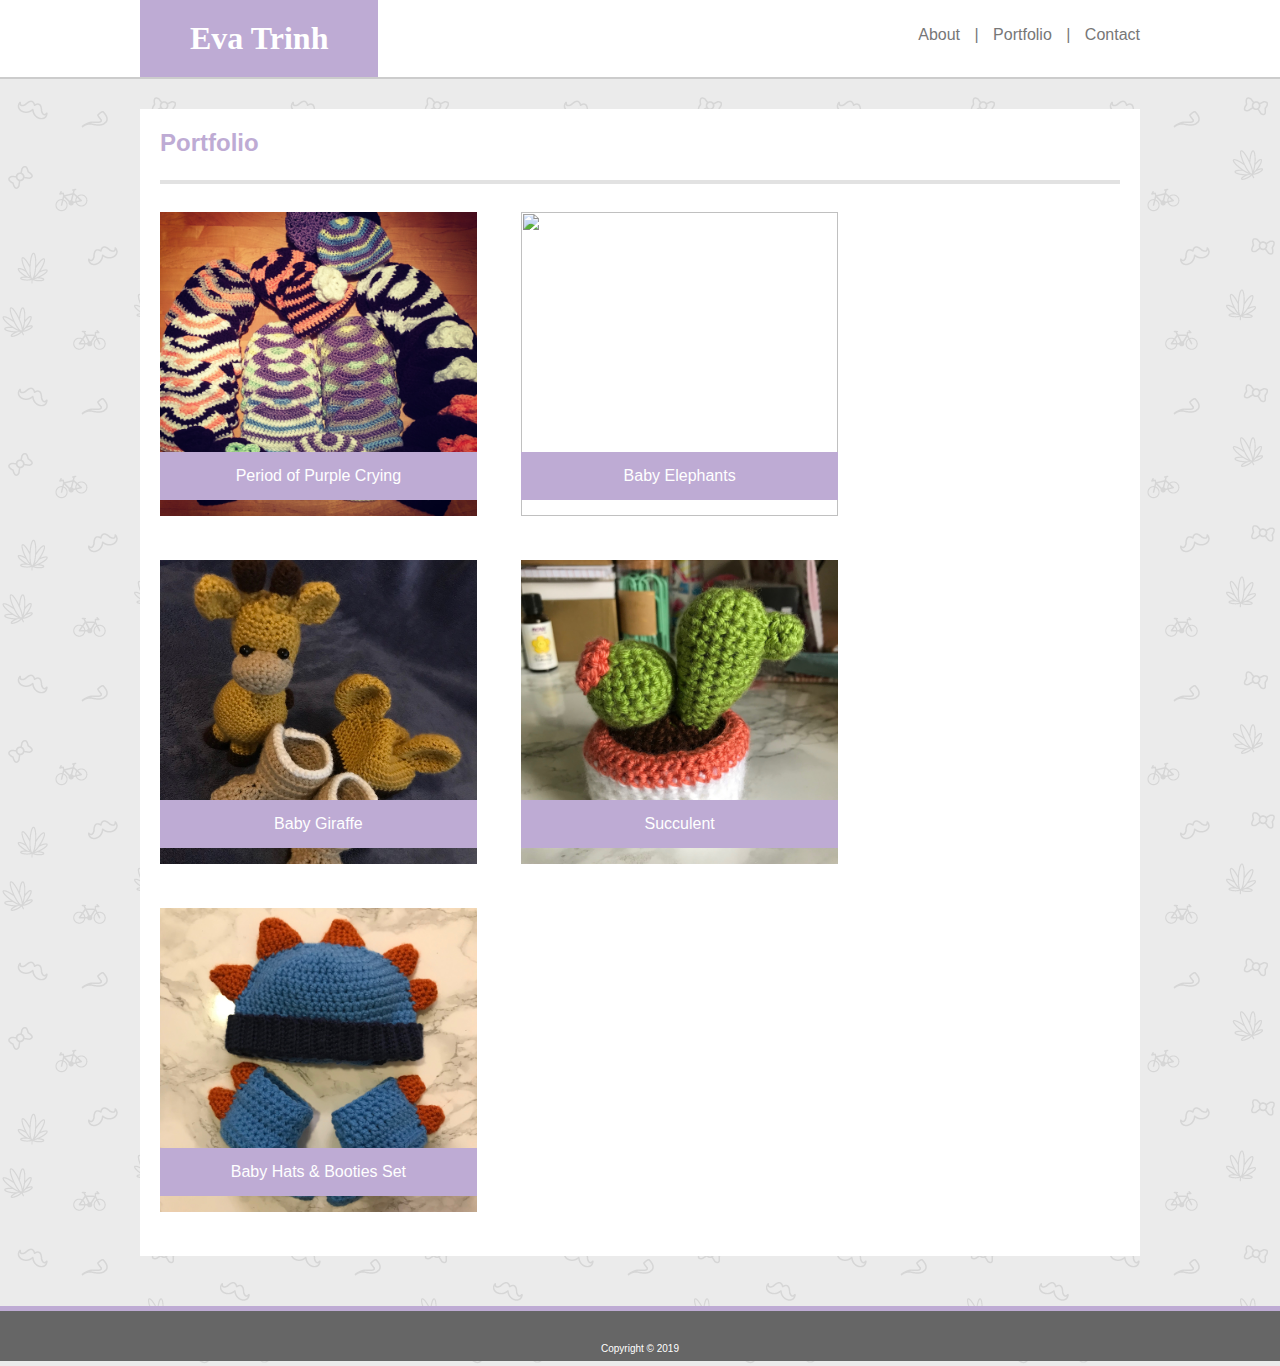
==== portfolio.html @ fc0a711f "second commit" ====
<!DOCTYPE html>
<html lang="en">

<head>
    <meta charset="UTF-8">
    <meta name="viewport" content="width=device-width, initial-scale=1.0">
    <meta http-equiv="X-UA-Compatible" content="ie=edge">
    <title>Portfolio</title>
    <link rel="stylesheet" href="assets/css/style.css">
</head>

<body>
    <div class="headerContainer">
        <div class="header">
            <h1>Eva Trinh</h1>
            <nav class="nav">
                <a class="nav-link about" href="index.html">About</a> |
                <a class="nav-link portfolio" href="portfolio.html">Portfolio</a> |
                <a class="nav-link contact" href="contact.html">Contact</a>
            </nav>
        </div>
    </div>
    <div class="contentContainer">
        <h2>Portfolio</h2>
        <hr>
        <div class="container">
            <img src="assets/images/1.purplecrying.JPG" id="purple" class="crochetimg" />
            <p class="project">Period of Purple Crying</p>
        </div>
        <!-- <img src = "assets/images/1.purplecrying.JPG" class="crochetimg" />
        <p class = "project">Period of Purple Crying</p> -->
        <div class="container">
            <img src="assets/images/2.elephants.JPG" id="elephants" class="crochetimg" />
            <p class="project">Baby Elephants</p>
        </div>
        <!-- <img src = "assets/images/2.elephants.JPG" class="crochetimg" />
        <p class = "project">Baby Elephants</p> -->
        <div class="container">
            <img src="assets/images/3.giraffe.jpg" id="giraffe" class="crochetimg" />
            <p class="project">Baby Giraffe</p>
        </div>
        <!-- <img src = "assets/images/3.giraffe.jpg" class="crochetimg" />
        <p class = "project">Baby Giraffe</p> -->
        <div class="container">
            <img src="assets/images/4.succulent.JPG" id="succulent" class="crochetimg" />
            <p class="project">Succulent</p>
        </div>
        <!-- <img src = "assets/images/4.succulent.JPG" class="crochetimg" />
        <p class = "project">Succulent</p> -->
        <div class="container">
            <img src="assets/images/5.babyhatandbooties.JPG" id="baby" class="crochetimg" />
            <p class="project">Baby Hats & Booties Set</p>
        </div>
        <!-- <img src = "assets/images/5.babyhatandbooties.JPG" class="crochetimg" />
        <p class = "project">Baby Hats & Booties Set</p> -->
    </div>
    <section></section>
    <footer class="footnote">Copyright © 2019</footer>
</body>

</html>
---- assets/css/style.css ----
/* all pages */
body {
    font-family: Arial, Helvetica, sans-serif;
    color: #777777;
    background-image: url(../images/sativa.png);
    padding: 0;
    margin: 0;
}
div {
    width: 960px;
    margin: auto;
}
.headerContainer {
    width: 100%;
    background-color: #ffffff;
    border-bottom: 2px solid #cccccc;
}
.header {
    width: 960px;
    background-color: #ffffff;
}
h1 {
    font-family: Georgia, 'Times New Roman', Times, serif;
    background-color: #beabd4;
    color: white;
    text-align: center;
    padding: 20px 50px;
    margin: 0px -20px;
    display: inline-block;
}
.nav {
    float: right;
    padding: 20px;
    padding-right: 0px;
    margin-right: -30px;
}
a {
    padding: 10px;
    line-height: 30px;
    text-decoration: none;
    color: #777777;
}
.contentContainer{
    border-color: #dddddd;
    background-color: #ffffff;
    padding: 20px;
    margin-top: 30px;
    margin-bottom: 50px;
}
h2 {
    color: #beabd4;
    padding-bottom: 15px;
    margin: 0;
}
hr {
    border: 2px solid #e2e2e2
}
section {
    background-color: #beabd4;
    height: 5px;
}
.footnote {
    background-color: #666666;
    color: white;
    text-align: center;
    padding-top: 20px;
    line-height: 35px;
    height: 30px;
    font-size: 10px;
}
/* index page */
#profileimg {
    width: 25%;
    padding-top: 20px;
    /* display: inline; */
    float: left;
    margin-right: 20px;
}
.bio {
    /* width: 700px; */
    /* float: left; */
    font-size: larger;
    text-align: justify;
    line-height: 40px;
    margin-bottom: 20px;
}
.crochet {
    font-size: larger;
    text-align: justify;
    line-height: 40px;
    /* margin-bottom: 20px; */
}
/* contact page */
form {
    padding-top: 20px;
}
input {
    margin-top: 10px;
    margin-bottom: 20px;
    padding: 5px;
    width: 98.5%;
}
textarea {
    margin-top: 5px;
    width: 99.3%;
    height: 250px;
}
button {
    background-color: #beabd4;
    border-style: none;
    color: white;
    padding: 5px 20px;
    margin-top: 15px;
}
/* portfolio page */
.container {
    position: relative;
    overflow: auto;
    clear: both;
    display: inline-block;
    width: 33%;
    margin: 20px 40px 20px 0px;
}
.crochetimg {
    /* width: 310px; */
    width: 100%;
    height: 100%;
    /* overflow: auto;
    clear: both; */
    position: absolute;
    /* margin: 20px; */
    /* display: inline; */
    /* float: left; */
    /* margin-top: 20px; */
    /* z-index: 1px; */
}
.project {
    background-color: #beabd4;
    color: white;
    text-align: center;
    /* width: 310px; */
    /* width: 33%; */
    padding: 15px 0px;
    margin-top: 240px;
    /* margin-bottom: 10px; */
    position: relative;
    /* clear: both; */
    /* z-index: 2px; */
}
@media screen and (max-width: 980px) {
h1 {
    margin-left: 10px;
}
.nav {
    margin-right: 10px;
}
.contentContainer {
    width: 620px;
    margin: 20px;
}
.footnote {
    padding-bottom: 20px;
}
#profileimg {
    width: 240px;
}
.bio {
    width: auto;
}
.container {
    width: 44%;
    margin: 17px;
}
}
@media screen and (max-width: 768px) {
.header {
    width: 100%;
}
.contentContainer {
    width: auto;
    margin-left: 10px;
    margin-right: 10px;
}
.container {
    width: 44%;
    margin: 20px;
}
}
@media screen and (max-width: 640px) {
header {
    width: 100%;
    position: static;
    padding: 0px;
    margin: 0px;
}
h1 {
    width: 100%;
    padding: 20px 0px;
    margin: 0px;
}
.nav {
    width: 640px;
    float: none;
    text-align: center;
    padding: 20px 0px;
    margin: 0px;
}
.contentContainer {
    overflow: auto;
    clear: both;
}
#profileimg {
    width: 580px;
    margin: 0px 30px 10px 0px;
}
.container {
    display: block;
    width: 580px;
    height: 580px;
    margin: 30px 10px 40px 0px;
}
.project {
    margin-top: 500px;
}
}
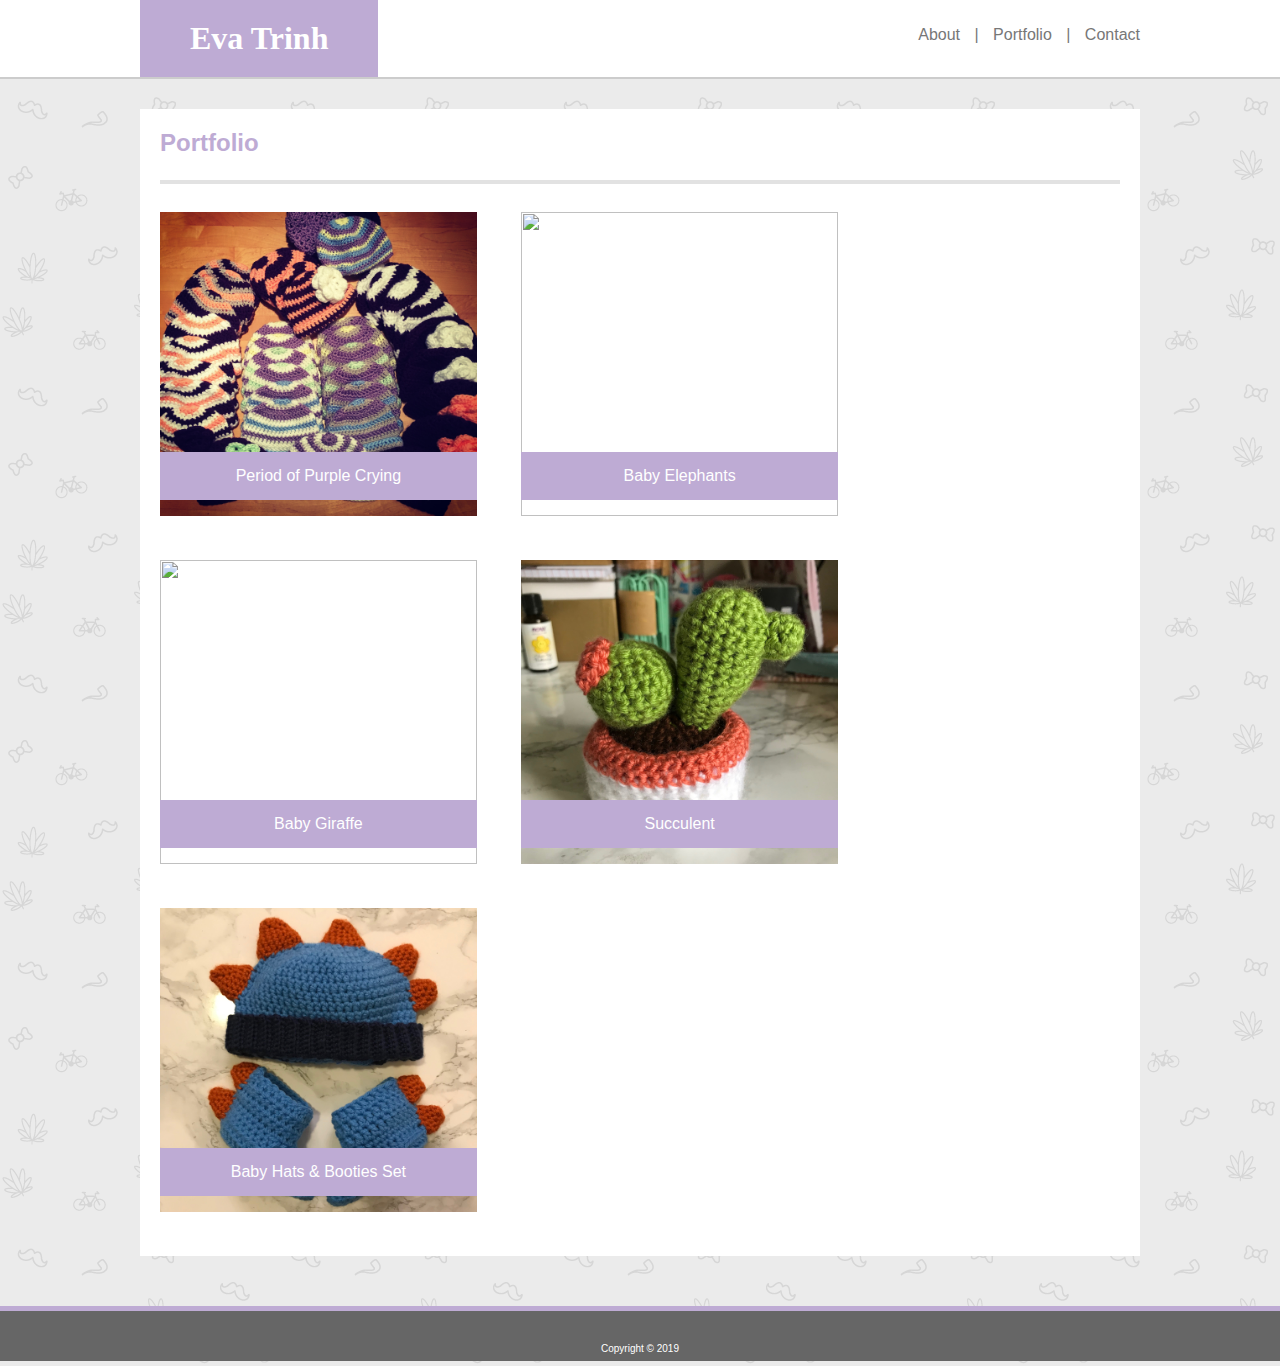
==== commit 6b4ccf0e: "case sensitive file types" ====
--- a/portfolio.html
+++ b/portfolio.html
@@ -36,7 +36,7 @@
         <!-- <img src = "assets/images/2.elephants.JPG" class="crochetimg" />
         <p class = "project">Baby Elephants</p> -->
         <div class="container">
-            <img src="assets/images/3.giraffe.jpg" id="giraffe" class="crochetimg" />
+            <img src="assets/images/3.giraffe.JPG" id="giraffe" class="crochetimg" />
             <p class="project">Baby Giraffe</p>
         </div>
         <!-- <img src = "assets/images/3.giraffe.jpg" class="crochetimg" />
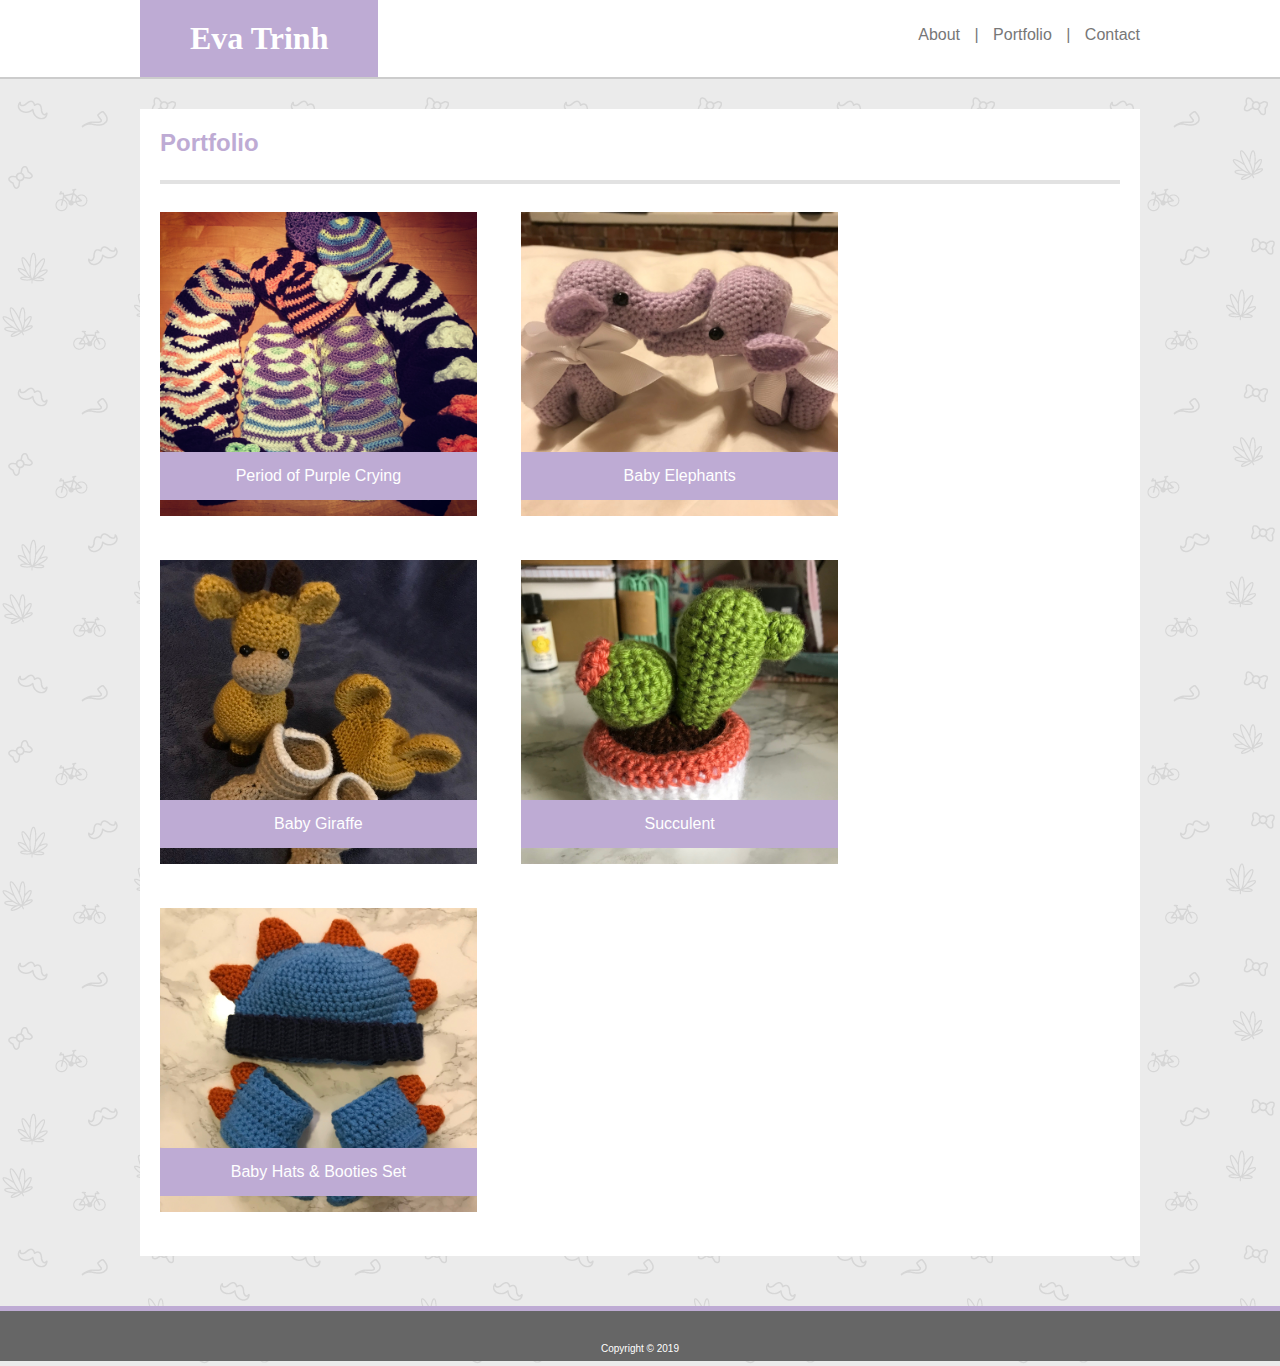
==== commit 1fbbb785: "case sensitive file type" ====
--- a/portfolio.html
+++ b/portfolio.html
@@ -30,13 +30,13 @@
         <!-- <img src = "assets/images/1.purplecrying.JPG" class="crochetimg" />
         <p class = "project">Period of Purple Crying</p> -->
         <div class="container">
-            <img src="assets/images/2.elephants.JPG" id="elephants" class="crochetimg" />
+            <img src="assets/images/2.elephants.jpg" id="elephants" class="crochetimg" />
             <p class="project">Baby Elephants</p>
         </div>
         <!-- <img src = "assets/images/2.elephants.JPG" class="crochetimg" />
         <p class = "project">Baby Elephants</p> -->
         <div class="container">
-            <img src="assets/images/3.giraffe.JPG" id="giraffe" class="crochetimg" />
+            <img src="assets/images/3.giraffe.jpg" id="giraffe" class="crochetimg" />
             <p class="project">Baby Giraffe</p>
         </div>
         <!-- <img src = "assets/images/3.giraffe.jpg" class="crochetimg" />
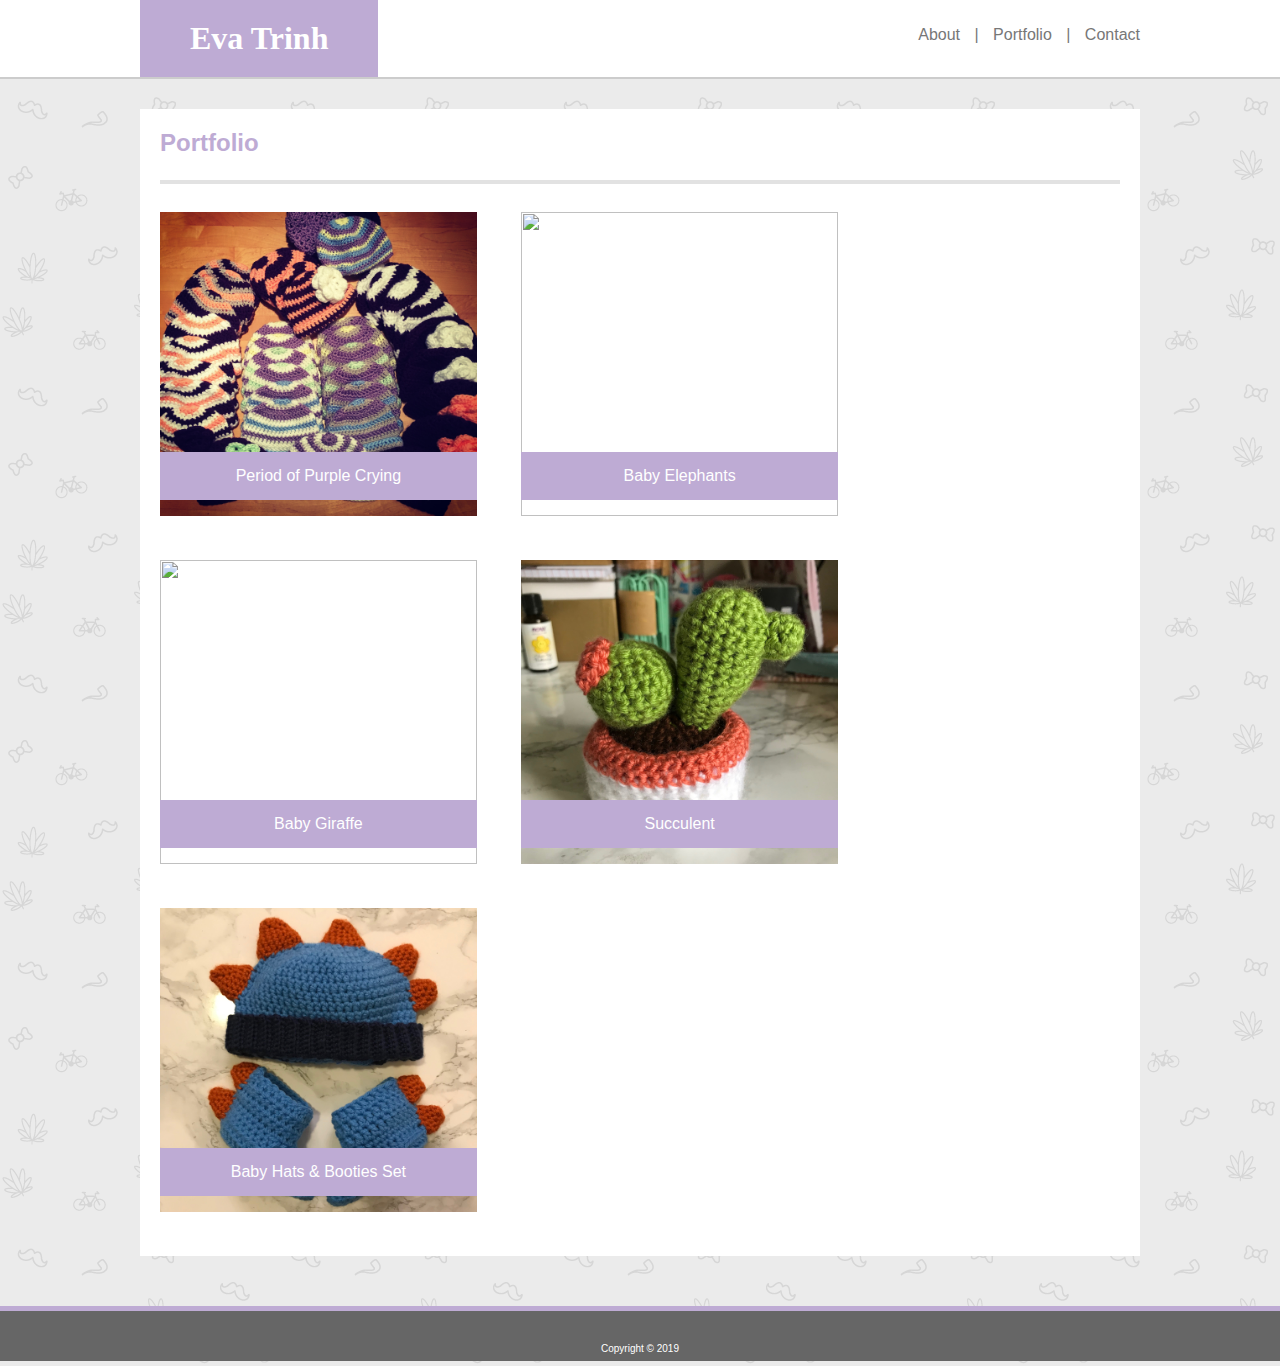
==== commit 1bba4c7a: "images all case sensitive JPG" ====
--- a/portfolio.html
+++ b/portfolio.html
@@ -30,13 +30,13 @@
         <!-- <img src = "assets/images/1.purplecrying.JPG" class="crochetimg" />
         <p class = "project">Period of Purple Crying</p> -->
         <div class="container">
-            <img src="assets/images/2.elephants.jpg" id="elephants" class="crochetimg" />
+            <img src="assets/images/2.elephants.JPG" id="elephants" class="crochetimg" />
             <p class="project">Baby Elephants</p>
         </div>
         <!-- <img src = "assets/images/2.elephants.JPG" class="crochetimg" />
         <p class = "project">Baby Elephants</p> -->
         <div class="container">
-            <img src="assets/images/3.giraffe.jpg" id="giraffe" class="crochetimg" />
+            <img src="assets/images/3.giraffe.JPG" id="giraffe" class="crochetimg" />
             <p class="project">Baby Giraffe</p>
         </div>
         <!-- <img src = "assets/images/3.giraffe.jpg" class="crochetimg" />
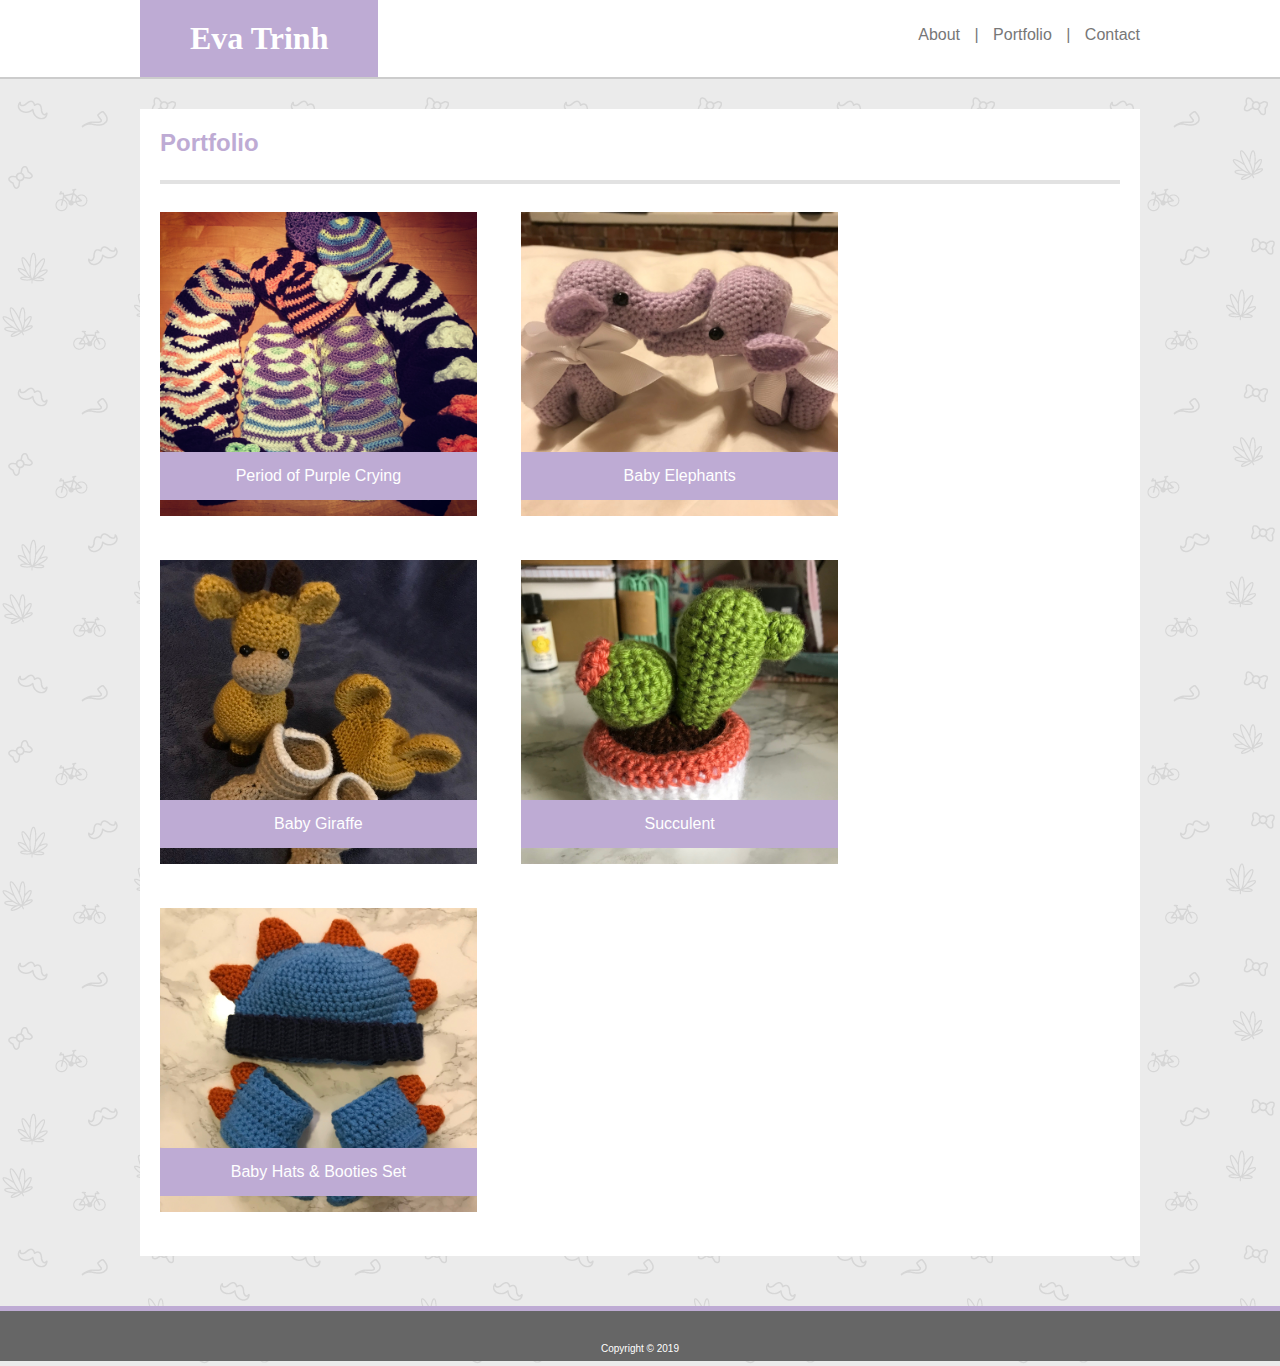
==== commit 10481540: "reverted back to original" ====
--- a/portfolio.html
+++ b/portfolio.html
@@ -30,13 +30,13 @@
         <!-- <img src = "assets/images/1.purplecrying.JPG" class="crochetimg" />
         <p class = "project">Period of Purple Crying</p> -->
         <div class="container">
-            <img src="assets/images/2.elephants.JPG" id="elephants" class="crochetimg" />
+            <img src="assets/images/2.elephants.jpg" id="elephants" class="crochetimg" />
             <p class="project">Baby Elephants</p>
         </div>
         <!-- <img src = "assets/images/2.elephants.JPG" class="crochetimg" />
         <p class = "project">Baby Elephants</p> -->
         <div class="container">
-            <img src="assets/images/3.giraffe.JPG" id="giraffe" class="crochetimg" />
+            <img src="assets/images/3.giraffe.jpg" id="giraffe" class="crochetimg" />
             <p class="project">Baby Giraffe</p>
         </div>
         <!-- <img src = "assets/images/3.giraffe.jpg" class="crochetimg" />
